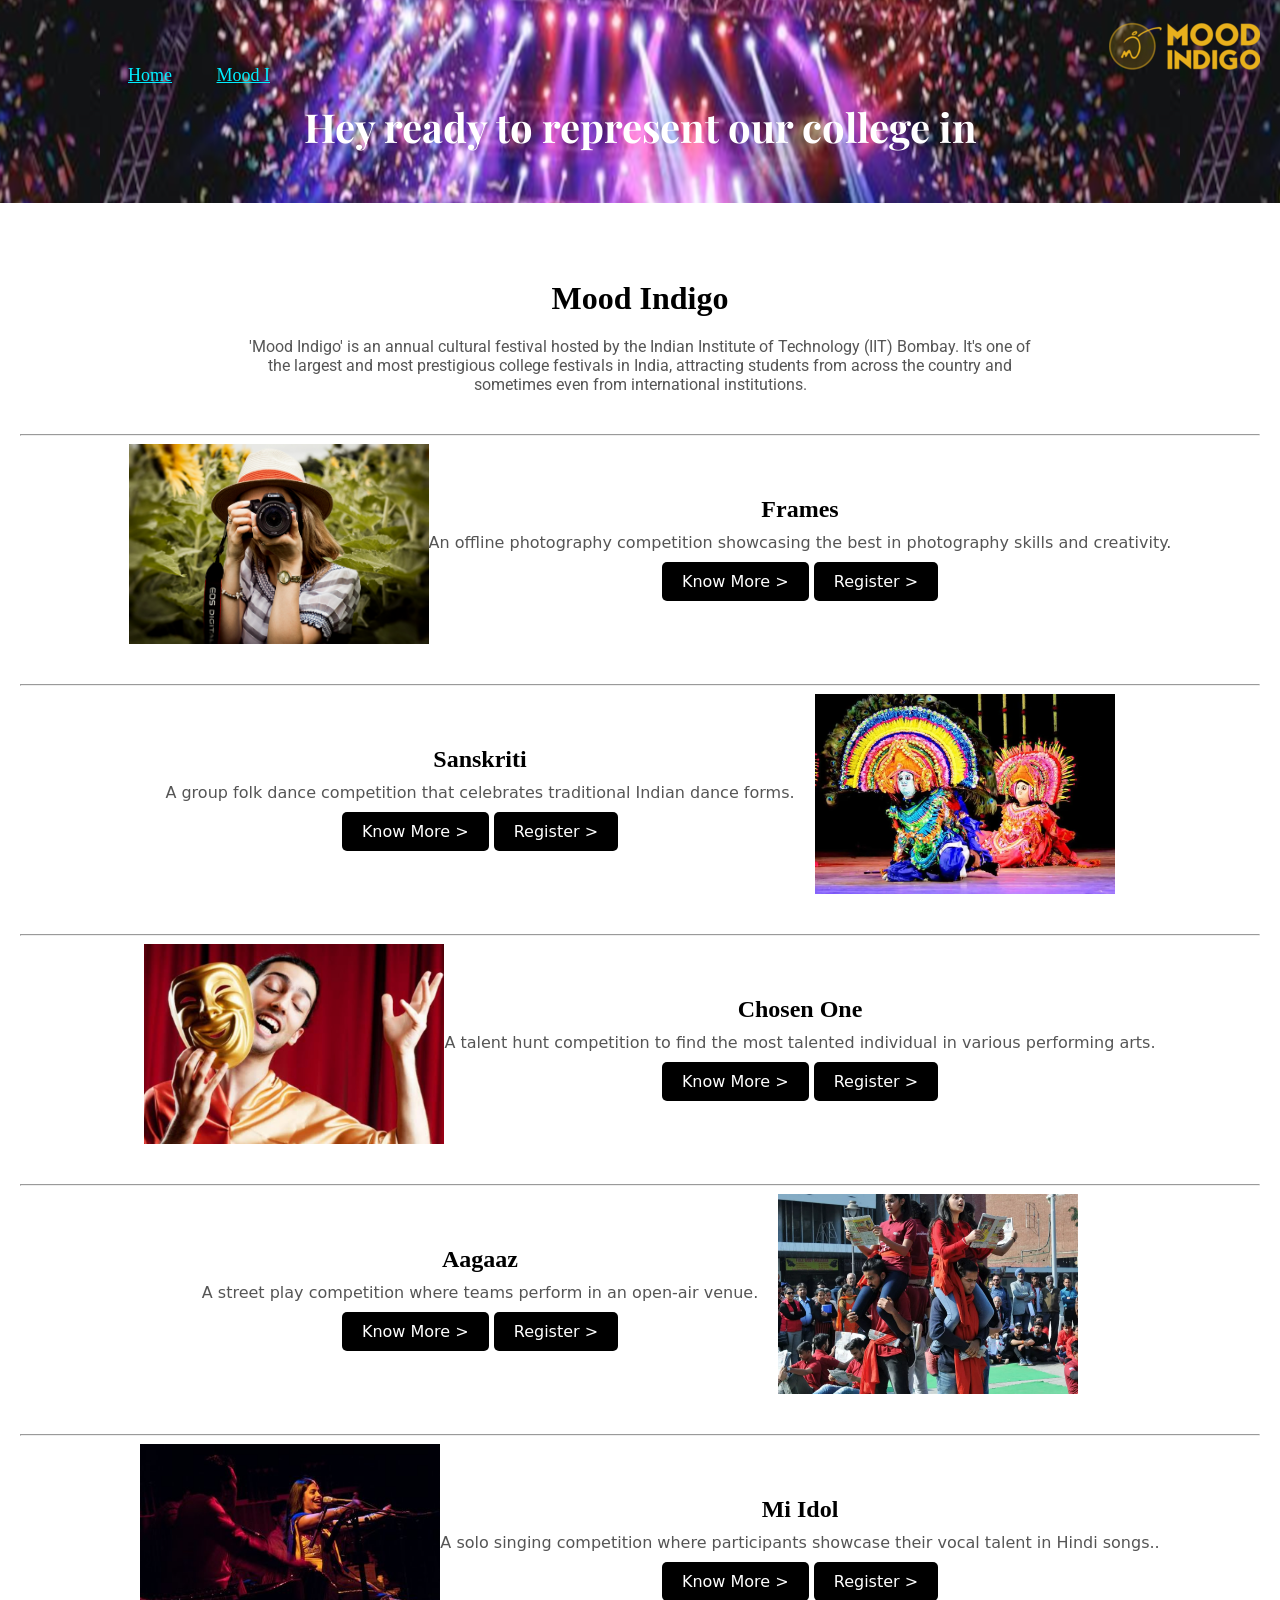
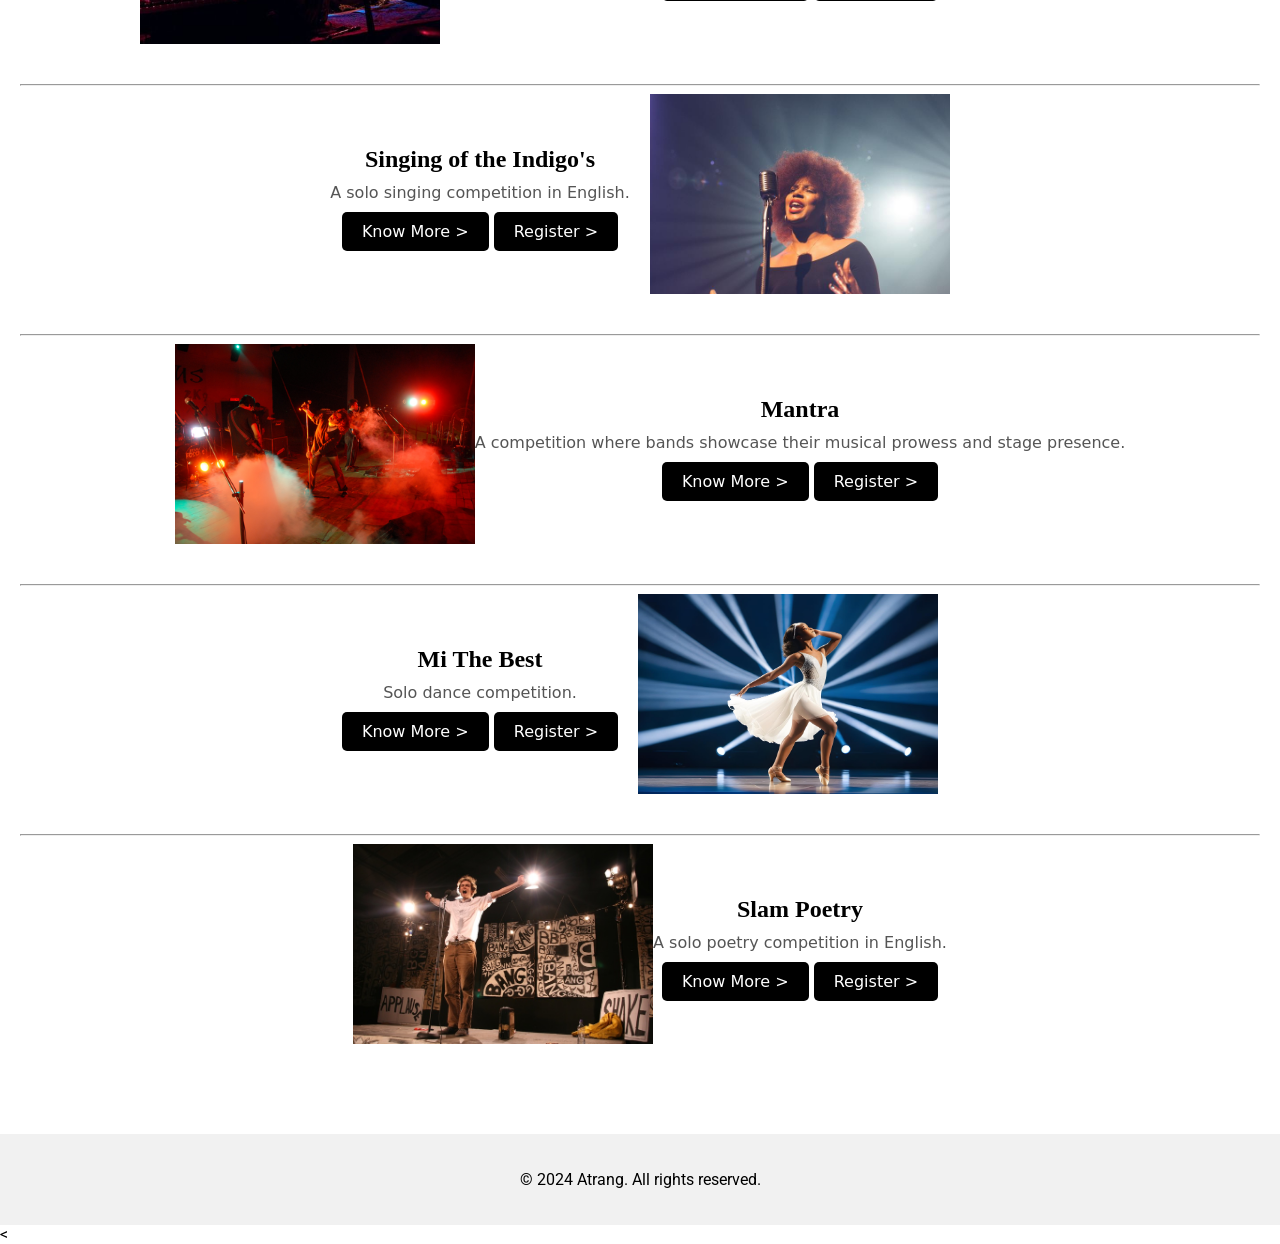
==== moodi.html @ 756c78e3 "Add files via upload" ====
<html>

<head>
    <title>Mood Indigo</title>
    <link rel="stylesheet" href="https://cdnjs.cloudflare.com/ajax/libs/font-awesome/5.15.3/css/all.min.css">
    <link href="https://fonts.googleapis.com/css2?family=Playfair+Display:wght@700&family=Roboto&display=swap" rel="stylesheet">
    <style>
        header {
            font-family: 'sofia';
            max-width: 80%;
            margin: auto;
            height: 50px;
            display: flex;
            align-items: center;
            position: relative;
            z-index: 100;
            font-size: large;
        }
        
        header a {
            color: #00eeff;
            margin-right: 40px;
        }
        
        body {
            margin: 0;
            font-family: 'Roboto', sans-serif;
            background-color: #fff;
        }
        
        .header {
            background-image: url('image/stage.png');
            background-position: center;
            color: white;
            text-align: center;
            padding: 50px 0;
            position: relative;
        }
        
        .header h1 {
            font-family: 'Playfair Display', serif;
            font-size: 2.5em;
            margin: 0;
        }
        
        .header p {
            font-size: 1.2em;
        }
        
        .header .logo {
            position: absolute;
            top: 20px;
            right: 20px;
        }
        
        .content {
            text-align: center;
            padding: 50px 20px;
        }
        
        .content h2 {
            font-family: 'Sofia';
            font-size: 2em;
            margin-bottom: 20px;
        }
        
        .content p {
            font-size: 1em;
            color: #555;
            max-width: 800px;
            margin: 0 auto 40px;
        }
        
        .event {
            display: flex;
            font-family: system-ui, -apple-system, BlinkMacSystemFont, 'Segoe UI', Roboto, Oxygen, Ubuntu, Cantarell, 'Open Sans', 'Helvetica Neue', sans-serif;
            justify-content: center;
            align-items: center;
            margin-bottom: 40px;
            padding: 0 20px;
        }
        
        .event img {
            width: 300px;
            height: 200px;
            object-fit: cover;
            margin-right: 20px;
        }
        
        .event:nth-child(even) img {
            margin-right: 0;
            margin-left: 20px;
        }
        
        .event h3 {
            font-family: 'sofia';
            font-size: 1.5em;
            margin: 0 0 10px;
        }
        
        .event p {
            font-size: 1em;
            color: #555;
            margin: 0 0 20px;
        }
        
        .event .btn {
            background-color: black;
            color: white;
            padding: 10px 20px;
            text-decoration: none;
            font-size: 1em;
            border-radius: 5px;
        }
        
        .event .btn:hover {
            background-color: #333;
        }
        
        .footer {
            text-align: center;
            padding: 20px;
            background-color: #f1f1f1;
        }
        
        .logo-container {
            position: absolute;
            top: 0;
            left: 0;
            z-index: 1;
            /* Ensure logo is on top of the slider */
            width: auto;
            /* Changed from 100% to auto */
            /* Take full width of the slider */
            height: 100px;
            /* Adjust height to your liking */
            display: flex;
            justify-content: left;
            align-items: center;
        }
    </style>
</head>

<body>

    <div class="header">
        <header>
            <nav>
                <a href="index.html">Home</a>
                <a href="moodi.html">Mood I</a>
            </nav>
        </header>
        <h1>Hey ready to represent our college in</h1>
        <div class="logo">
            <img src="image/moodi.png" alt="Mood Indigo Logo">
        </div>
    </div>
    <div class="content">
        <h2>
            <div id="moodi" class="welcome-to">Mood Indigo</div>
        </h2>
        <p>'Mood Indigo' is an annual cultural festival hosted by the Indian Institute of Technology (IIT) Bombay. It's one of the largest and most prestigious college festivals in India, attracting students from across the country and sometimes even from
            international institutions.</p>
        <hr>
        <div class="event">
            <img src="image/pexels-andre-furtado-43594-1264210 (1).jpg" alt="A person taking a photograph in a garden">
            <div>
                <h3>Frames</h3>
                <p>An offline photography competition showcasing the best in photography skills and creativity.</p>
                <a href="/image/Frames.pdf" class="btn">Know More ></a>
                <a href="https://forms.gle/yb2TJbYqEJkGkfgW8" class="btn">Register ></a>
            </div>
        </div>
        <hr>
        <div class="event">
            <div>
                <h3>Sanskriti</h3>
                <p>A group folk dance competition that celebrates traditional Indian dance forms.</p>
                <a href="/image/Sanskrit.pdf" class="btn">Know More ></a>
                <a href="https://forms.gle/yb2TJbYqEJkGkfgW8" class="btn">Register ></a>
            </div>
            <img src="image/Traditional-folk-dance-of-West-Bengal-Chhau-dance (1).webp" alt="Traditional Indian dance performance">
        </div>
        <hr>
        <div class="event">
            <img src="image/770b29c2-d211-4c5e-add8-960e586398a5 (1).jpg" alt="A person performing on stage">
            <div>
                <h3>Chosen One</h3>
                <p>A talent hunt competition to find the most talented individual in various performing arts.</p>
                <a href="/image/Chosen ONe.pdf" class="btn">Know More ></a>
                <a href="https://forms.gle/yb2TJbYqEJkGkfgW8" class="btn">Register ></a>
            </div>
        </div>
        <hr>
        <div class="event">
            <div>
                <h3>Aagaaz</h3>
                <p>A street play competition where teams perform in an open-air venue.</p>
                <a href="/image/Aagaz.pdf" class="btn">Know More ></a>
                <a href="https://forms.gle/yb2TJbYqEJkGkfgW8" class="btn">Register ></a>
            </div>
            <img src="image/Street-Theatre1_6194bbb2361a2.webp" alt="Traditional Indian dance performance">
        </div>
        <hr>
        <div class="event">
            <img src="image/6a0133ec991857970b0162fc4e5974970d-450wi.jpg" alt="A person performing on stage">
            <div>
                <h3>Mi Idol</h3>
                <p>A solo singing competition where participants showcase their vocal talent in Hindi songs..</p>
                <a href="/image/Mi Idol.pdf" class="btn">Know More ></a>
                <a href="https://forms.gle/yb2TJbYqEJkGkfgW8" class="btn">Register ></a>
            </div>
        </div>
        <hr>
        <div class="event">
            <div>
                <h3>Singing of the Indigo's
                </h3>
                <p>A solo singing competition in English.</p>
                <a href="/image/Singing the indigos.pdf" class="btn">Know More ></a>
                <a href="https://forms.gle/yb2TJbYqEJkGkfgW8" class="btn">Register ></a>
            </div>
            <img src="image/article_full@1x.jpg" alt="Traditional Indian dance performance">
        </div>
        <hr>
        <div class="event">
            <img src="image/Fossilslive2.jpg" alt="A person performing on stage">
            <div>
                <h3>Mantra</h3>
                <p>A competition where bands showcase their musical prowess and stage presence.</p>
                <a href="/image/Mantra.pdf" class="btn">Know More ></a>
                <a href="https://forms.gle/yb2TJbYqEJkGkfgW8" class="btn">Register ></a>
            </div>
        </div>
        <hr>
        <div class="event">
            <div>
                <h3>Mi The Best</h3>
                <p>Solo dance competition.</p>
                <a href="/image/Mi the best.pdf" class="btn">Know More ></a>
                <a href="https://forms.gle/yb2TJbYqEJkGkfgW8" class="btn">Register ></a>
            </div>
            <img src="image/405092885_655944530043812_8011526502841008041_n (1).jpg" alt="Traditional Indian dance performance">
        </div>
        <hr>
        <div class="event">
            <img src="image/7052284561_a22c3e64be_o.jpg" alt="A person performing on stage">
            <div>
                <h3>Slam Poetry</h3>
                <p>A solo poetry competition in English.</p>
                <a href="/image/Slam_poetry.pdf" class="btn">Know More ></a>
                <a href="https://forms.gle/yb2TJbYqEJkGkfgW8" class="btn">Register ></a>
            </div>
        </div>
    </div>
    <div class="footer">
        <p>&copy; 2024 Atrang. All rights reserved.</p>
    </div>
    <script src="moodi.js"></script>
</body>
< </html>
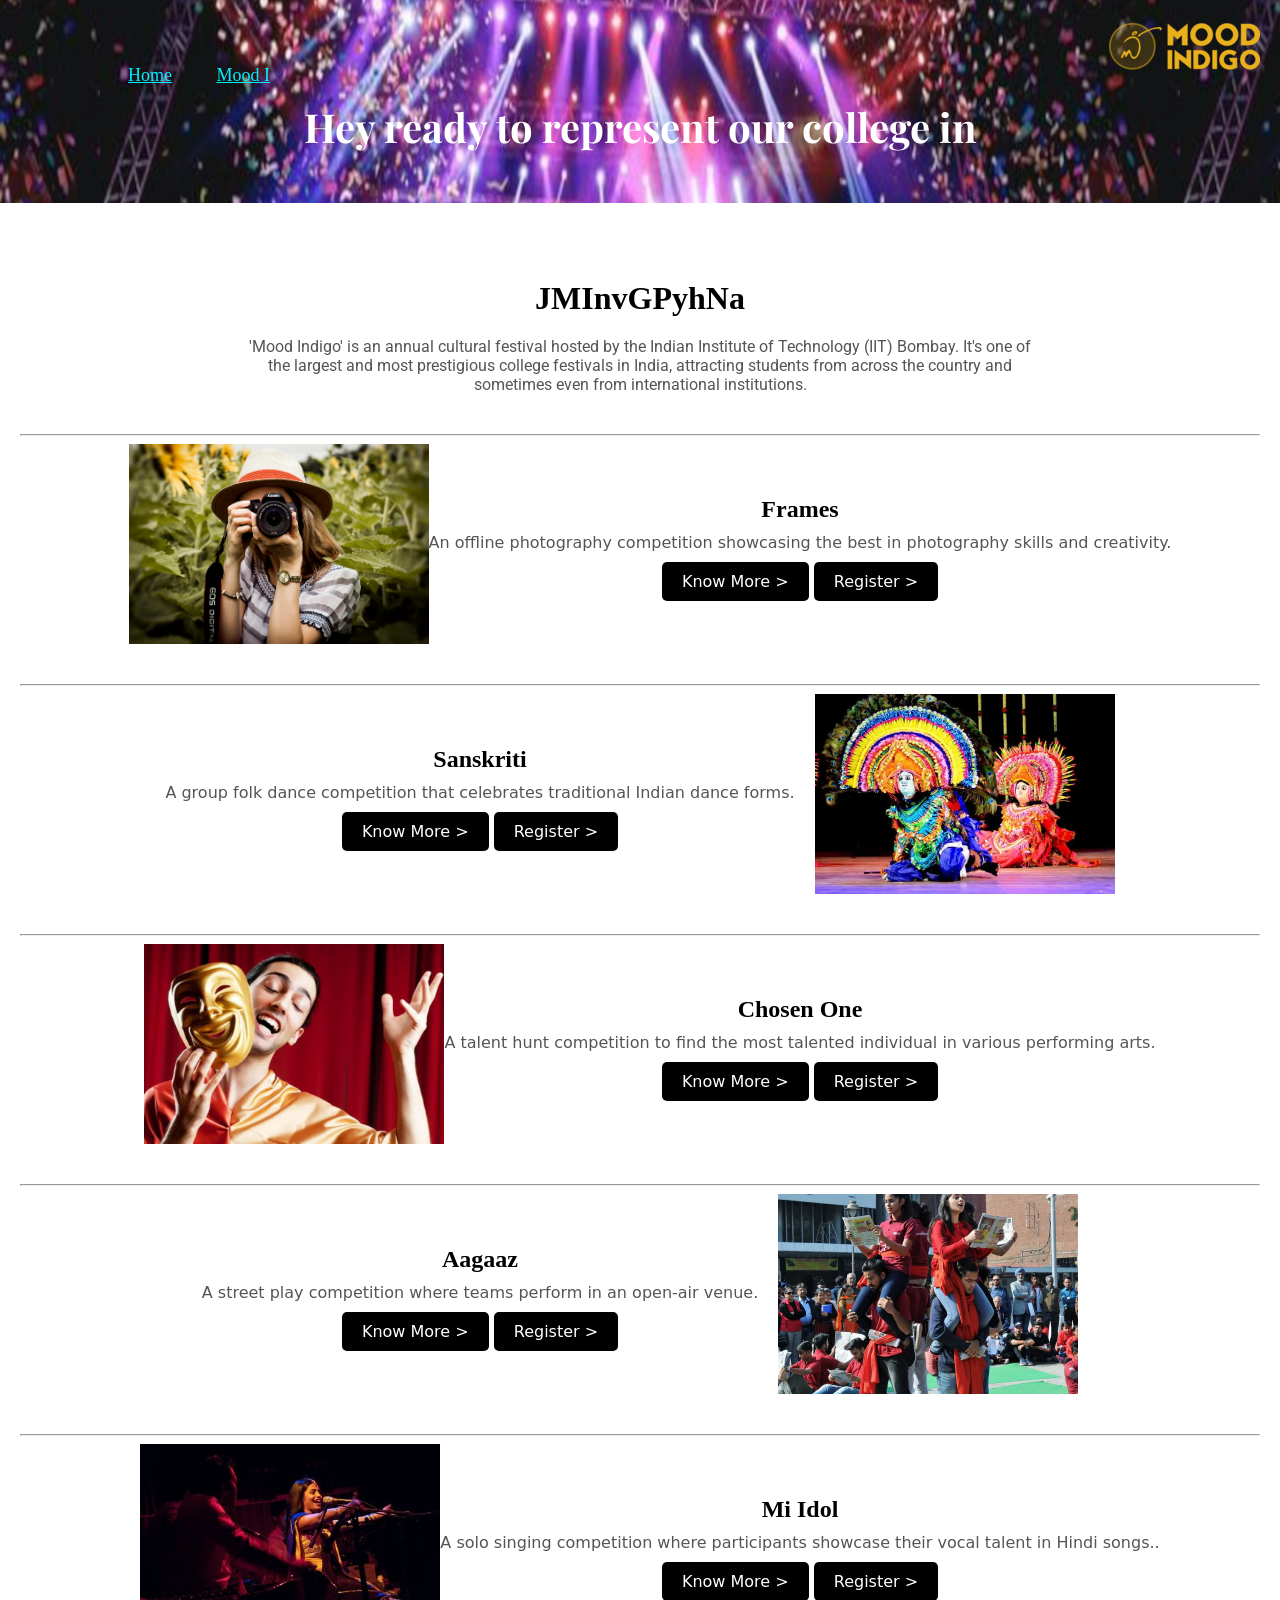
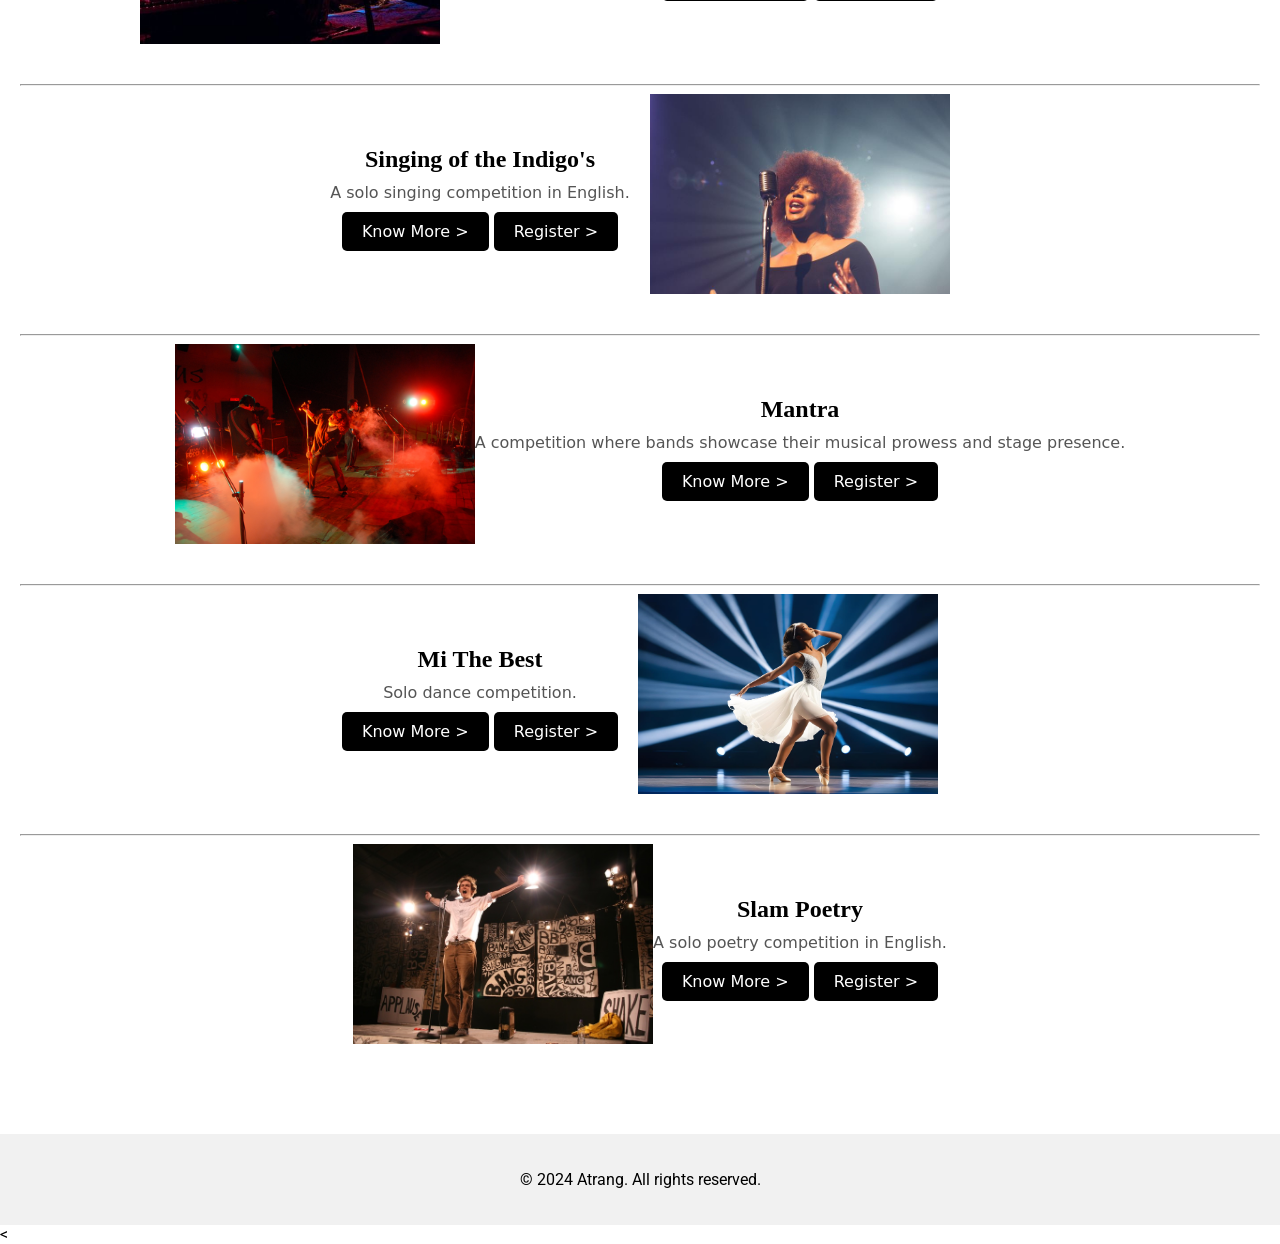
==== commit b6456637: "Add files via upload" ====
--- a/moodi.html
+++ b/moodi.html
@@ -2,6 +2,7 @@
 
 <head>
     <title>Mood Indigo</title>
+    <link rel="icon" href="image/loggo.png" type="image/png">
     <link rel="stylesheet" href="https://cdnjs.cloudflare.com/ajax/libs/font-awesome/5.15.3/css/all.min.css">
     <link href="https://fonts.googleapis.com/css2?family=Playfair+Display:wght@700&family=Roboto&display=swap" rel="stylesheet">
     <style>
@@ -167,7 +168,7 @@
             <div>
                 <h3>Frames</h3>
                 <p>An offline photography competition showcasing the best in photography skills and creativity.</p>
-                <a href="/image/Frames.pdf" class="btn">Know More ></a>
+                <a href="https://drive.google.com/file/d/12pLH3DX321CW5Cz0atvR1mykPdf6mV1A/view?usp=sharing" class="btn">Know More ></a>
                 <a href="https://forms.gle/yb2TJbYqEJkGkfgW8" class="btn">Register ></a>
             </div>
         </div>
@@ -176,7 +177,7 @@
             <div>
                 <h3>Sanskriti</h3>
                 <p>A group folk dance competition that celebrates traditional Indian dance forms.</p>
-                <a href="/image/Sanskrit.pdf" class="btn">Know More ></a>
+                <a href="https://drive.google.com/file/d/1P70EyRmgnT-9GJJHxyQ2_b_yIgBbV5Ol/view?usp=sharing" class="btn">Know More ></a>
                 <a href="https://forms.gle/yb2TJbYqEJkGkfgW8" class="btn">Register ></a>
             </div>
             <img src="image/Traditional-folk-dance-of-West-Bengal-Chhau-dance (1).webp" alt="Traditional Indian dance performance">
@@ -187,7 +188,7 @@
             <div>
                 <h3>Chosen One</h3>
                 <p>A talent hunt competition to find the most talented individual in various performing arts.</p>
-                <a href="/image/Chosen ONe.pdf" class="btn">Know More ></a>
+                <a href="https://drive.google.com/file/d/1elmbYoeMkFxsHVdAPbVf1ozpSmWILFEy/view?usp=sharing" class="btn">Know More ></a>
                 <a href="https://forms.gle/yb2TJbYqEJkGkfgW8" class="btn">Register ></a>
             </div>
         </div>
@@ -197,7 +198,7 @@
                 <h3>Aagaaz</h3>
                 <p>A street play competition where teams perform in an open-air venue.</p>
                 <a href="/image/Aagaz.pdf" class="btn">Know More ></a>
-                <a href="https://forms.gle/yb2TJbYqEJkGkfgW8" class="btn">Register ></a>
+                <a href="https://drive.google.com/file/d/1AbO3XQwvF2EOQ0N6vkOoE6864WP3NQRY/view?usp=sharing" class="btn">Register ></a>
             </div>
             <img src="image/Street-Theatre1_6194bbb2361a2.webp" alt="Traditional Indian dance performance">
         </div>
@@ -207,7 +208,7 @@
             <div>
                 <h3>Mi Idol</h3>
                 <p>A solo singing competition where participants showcase their vocal talent in Hindi songs..</p>
-                <a href="/image/Mi Idol.pdf" class="btn">Know More ></a>
+                <a href="https://drive.google.com/file/d/17Hmfh0NSjIa02LjhUiFZYpOmeU4t-agR/view?usp=sharing" class="btn">Know More ></a>
                 <a href="https://forms.gle/yb2TJbYqEJkGkfgW8" class="btn">Register ></a>
             </div>
         </div>
@@ -217,7 +218,7 @@
                 <h3>Singing of the Indigo's
                 </h3>
                 <p>A solo singing competition in English.</p>
-                <a href="/image/Singing the indigos.pdf" class="btn">Know More ></a>
+                <a href="https://drive.google.com/file/d/1M9abs1eF_I99x9ACKKBixeEPDl_dwUs9/view?usp=sharing" class="btn">Know More ></a>
                 <a href="https://forms.gle/yb2TJbYqEJkGkfgW8" class="btn">Register ></a>
             </div>
             <img src="image/article_full@1x.jpg" alt="Traditional Indian dance performance">
@@ -228,7 +229,7 @@
             <div>
                 <h3>Mantra</h3>
                 <p>A competition where bands showcase their musical prowess and stage presence.</p>
-                <a href="/image/Mantra.pdf" class="btn">Know More ></a>
+                <a href="https://drive.google.com/file/d/13QGSTc3KMyFhWgFT_e3bXm14-qkVVOR_/view?usp=sharing" class="btn">Know More ></a>
                 <a href="https://forms.gle/yb2TJbYqEJkGkfgW8" class="btn">Register ></a>
             </div>
         </div>
@@ -237,7 +238,7 @@
             <div>
                 <h3>Mi The Best</h3>
                 <p>Solo dance competition.</p>
-                <a href="/image/Mi the best.pdf" class="btn">Know More ></a>
+                <a href="https://drive.google.com/file/d/1oQMD5UZETr50yEdvxdR3sR4FzOj-WfVB/view?usp=sharing" class="btn">Know More ></a>
                 <a href="https://forms.gle/yb2TJbYqEJkGkfgW8" class="btn">Register ></a>
             </div>
             <img src="image/405092885_655944530043812_8011526502841008041_n (1).jpg" alt="Traditional Indian dance performance">
@@ -248,7 +249,7 @@
             <div>
                 <h3>Slam Poetry</h3>
                 <p>A solo poetry competition in English.</p>
-                <a href="/image/Slam_poetry.pdf" class="btn">Know More ></a>
+                <a href="https://drive.google.com/file/d/1OHd1i4lINIMcml8oD8kkWnilW5oxgQuw/view?usp=sharing" class="btn">Know More ></a>
                 <a href="https://forms.gle/yb2TJbYqEJkGkfgW8" class="btn">Register ></a>
             </div>
         </div>
